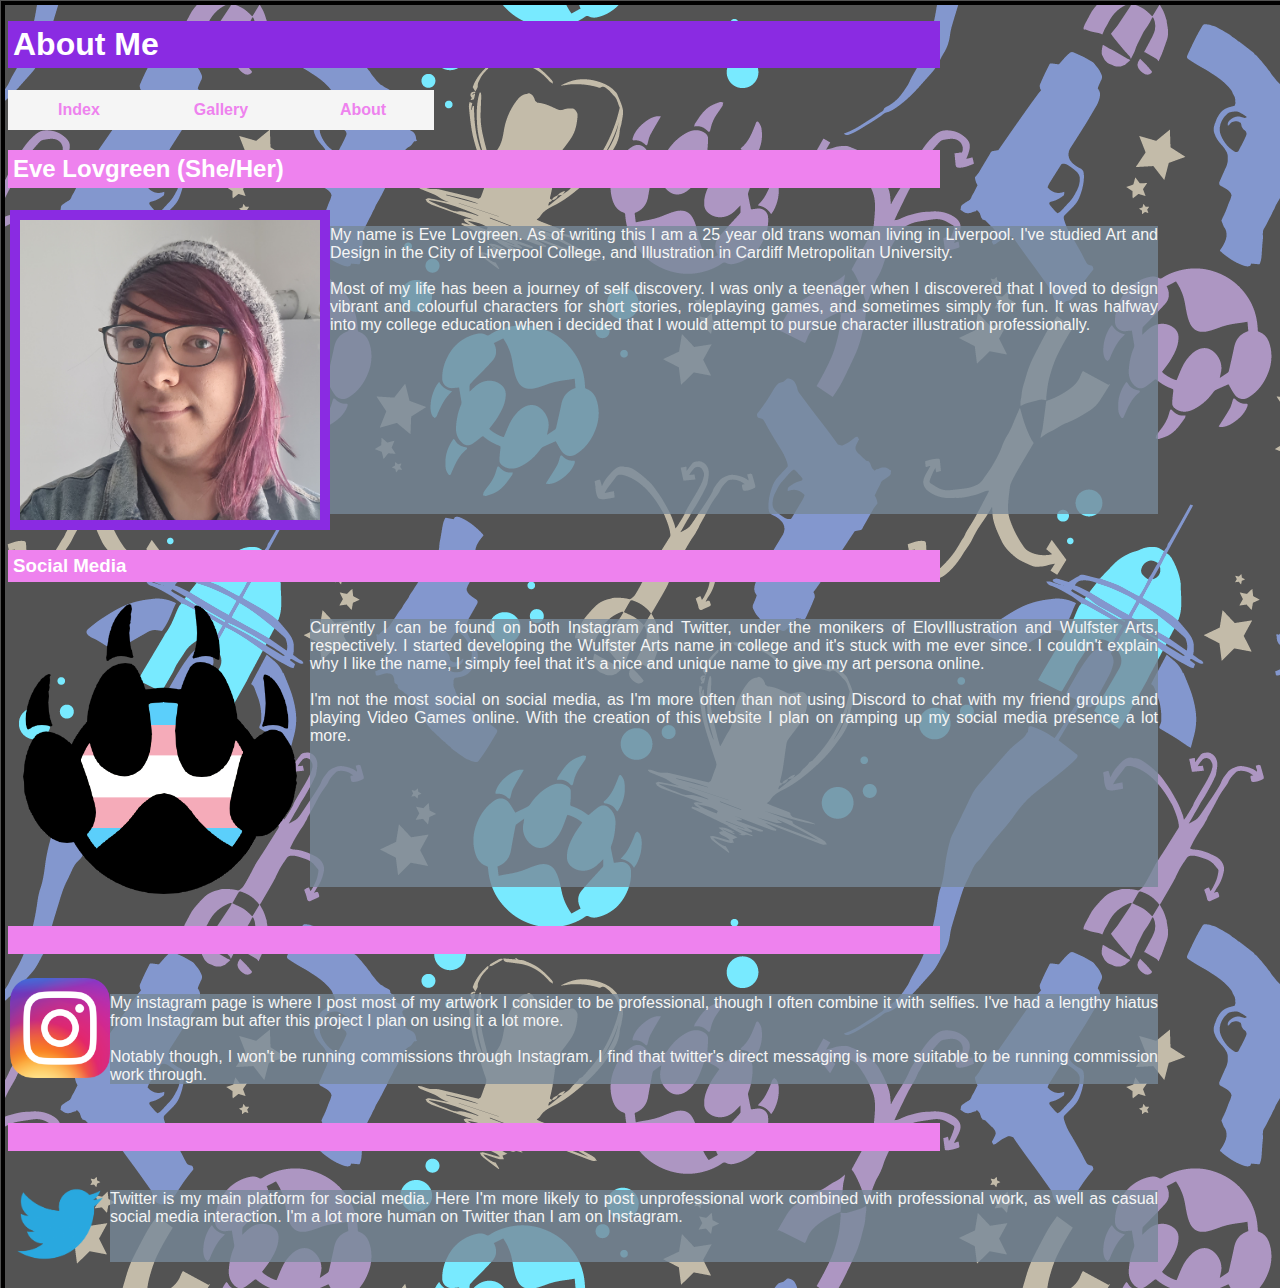
==== about.html @ c27a9fff "Add files via upload" ====
<!DOCTYPE html>
<html lang="en">
<head>
    <meta charset="UTF-8">
    <meta http-equiv="X-UA-Compatible" content="IE=edge">
    <meta name="viewport" content="width=device-width, initial-scale=1.0">
    <title>About Me</title>
    <link rel="stylesheet" type="text/css" href="stylesheet.css">
</head>
<body class="navaboutpage">
    <h1>About Me</h1>
    <div class="navclass">
        <a href="index.html" class="navbox">Index</a>
        <a href="content.html" class="navbox">Gallery</a>
        <a href="about.html" class="navbox">About</a>
    </div>
    <h2>Eve Lovgreen (She/Her)</h2>
    <div class="aboutspacing">
        <img class="galleryobject" src="images/selfportrait.jpg" width="300px">
        <p> My name is Eve Lovgreen. As of writing this I am a 25 year old trans woman living in Liverpool. I've studied Art and Design in the City of Liverpool College, and Illustration in Cardiff Metropolitan University.
        <br>
        <br>
        Most of my life has been a journey of self discovery. I was only a teenager when I discovered that I loved to design vibrant and colourful characters for short stories, roleplaying games, and sometimes simply for fun. It was halfway into my college education when i decided that I would attempt to pursue character illustration professionally.
        </p>
    </div>
    <div>
    <h3>Social Media</h3>
    <div class="aboutspacing">
        <img src="images/arts_logo_new.png" width="300px">
        <p>Currently I can be found on both Instagram and Twitter, under the monikers of ElovIllustration and Wulfster Arts, respectively. I started developing the Wulfster Arts name in college and it's stuck with me ever since. I couldn't explain why I like the name, I simply feel that it's a nice and unique name to give my art persona online.
        <br>
        <br>
        I'm not the most social on social media, as I'm more often than not using Discord to chat with my friend groups and playing Video Games online. With the creation of this website I plan on ramping up my social media presence a lot more.
        </p>

    </div>
    <h4> <a href="https://www.instagram.com/elovillustration/">Instagram - ElovIllustration</a></h4>
    <div class="aboutspacing">
        <a href="https://www.instagram.com/elovillustration/"><img src="images/instagramicon.png" width="100px"></a>
        <p>My instagram page is where I post most of my artwork I consider to be professional, though I often combine it with selfies. I've had a lengthy hiatus from Instagram but after this project I plan on using it a lot more.
        <br>
        <br>
        Notably though, I won't be running commissions through Instagram. I find that twitter's direct messaging is more suitable to be running commission work through.
        </p>
    </div>
    <h4><a href="https://twitter.com/WulfsterArts">Twitter - WulfsterArts</a> </h4>
    <div class="aboutspacing">
    <a href="https://twitter.com/WulfsterArts"><img src="images/twittericon.png" width="100px"></a>
    <p>Twitter is my main platform for social media. Here I'm more likely to post unprofessional work combined with professional work, as well as casual social media interaction. I'm a lot more human on Twitter than I am on Instagram.</p>
    </div>
</body>
</html>
---- stylesheet.css ----
body{
    color:whitesmoke;
    background-color:rgb(56, 56, 56);
    background-image:url(images/Darkswatch.jpg);
    font-family:Verdana, Geneva, Tahoma, sans-serif;
    width:90%;
    text-align:justify;
}
p{
    background-color:rgb(119, 136, 153, 0.8);
}

h1{
    display:flex;
    background-color:blueviolet;
    color:white;
    padding:5px;
    width:80%;
    
}
h2{
    display:flex;
    background-color:violet;
    color:white;
    padding:5px;
    width:80%;
    
}
h3{
    display:flex;
    background-color:violet;
    color:white;
    padding:5px;
    width:80%;
    
}
h4{
    display:flex;
    background-color:violet;
    color:white;
    padding:5px;
    width:80%;
    
}
h5{
    display:flex;
    background-color:violet;
    color:white;
    padding:5px;
    width:80%;
    
}
/* Gallery stuff */
.gallerytriptic{
    display: flex;
    justify-content:left;
    padding:5px;
}

.galleryobject{
    padding:10px;
    background-color: blueviolet;
}

.clicktoview{
    font-size: 0.9em;
    font-style:italic;
}

/* Navigation Boxes */
.navbox{
    display: flex;
    width: 120px;
    justify-content:center;
    font-family: Verdana, Geneva, Tahoma, sans-serif;
    font-weight:bold;
    color:blueviolet;
    background-color:whitesmoke;
    border-left: 1px solid whitesmoke;
    border-right: 1px solid whitesmoke;
    border-top: 1px solid whitesmoke;
    border-bottom: 1px solid whitesmoke;
    padding: 10px;
   }
.navclass:visited{
    color:blueviolet;
}
.navclass {
    display: flex;
    flex-direction: row;
    justify-content:left;
}

/* Other Page Backgrounds */
.navcontentpage{
    background-color:rgb(161, 161, 161);
    background-image: url(images/Whiteswatch.jpg);
}
.navaboutpage{
    background-color:rgb(83, 83, 83);
    background-image: url(images/whiteswatchalter.png);
}

/* Hyperlinks */
a:link{
    color:violet;
    text-decoration: none;
}
a:visited{
    color:blueviolet;
    text-decoration: none;
}
a:hover{
    color:pink;
    text-decoration: none;
}
a:active{
    color: rosybrown;
    text-decoration: none;
}

.aboutspacing{
    display:flex;
    justify-content:space-around;
    padding:2px;
}
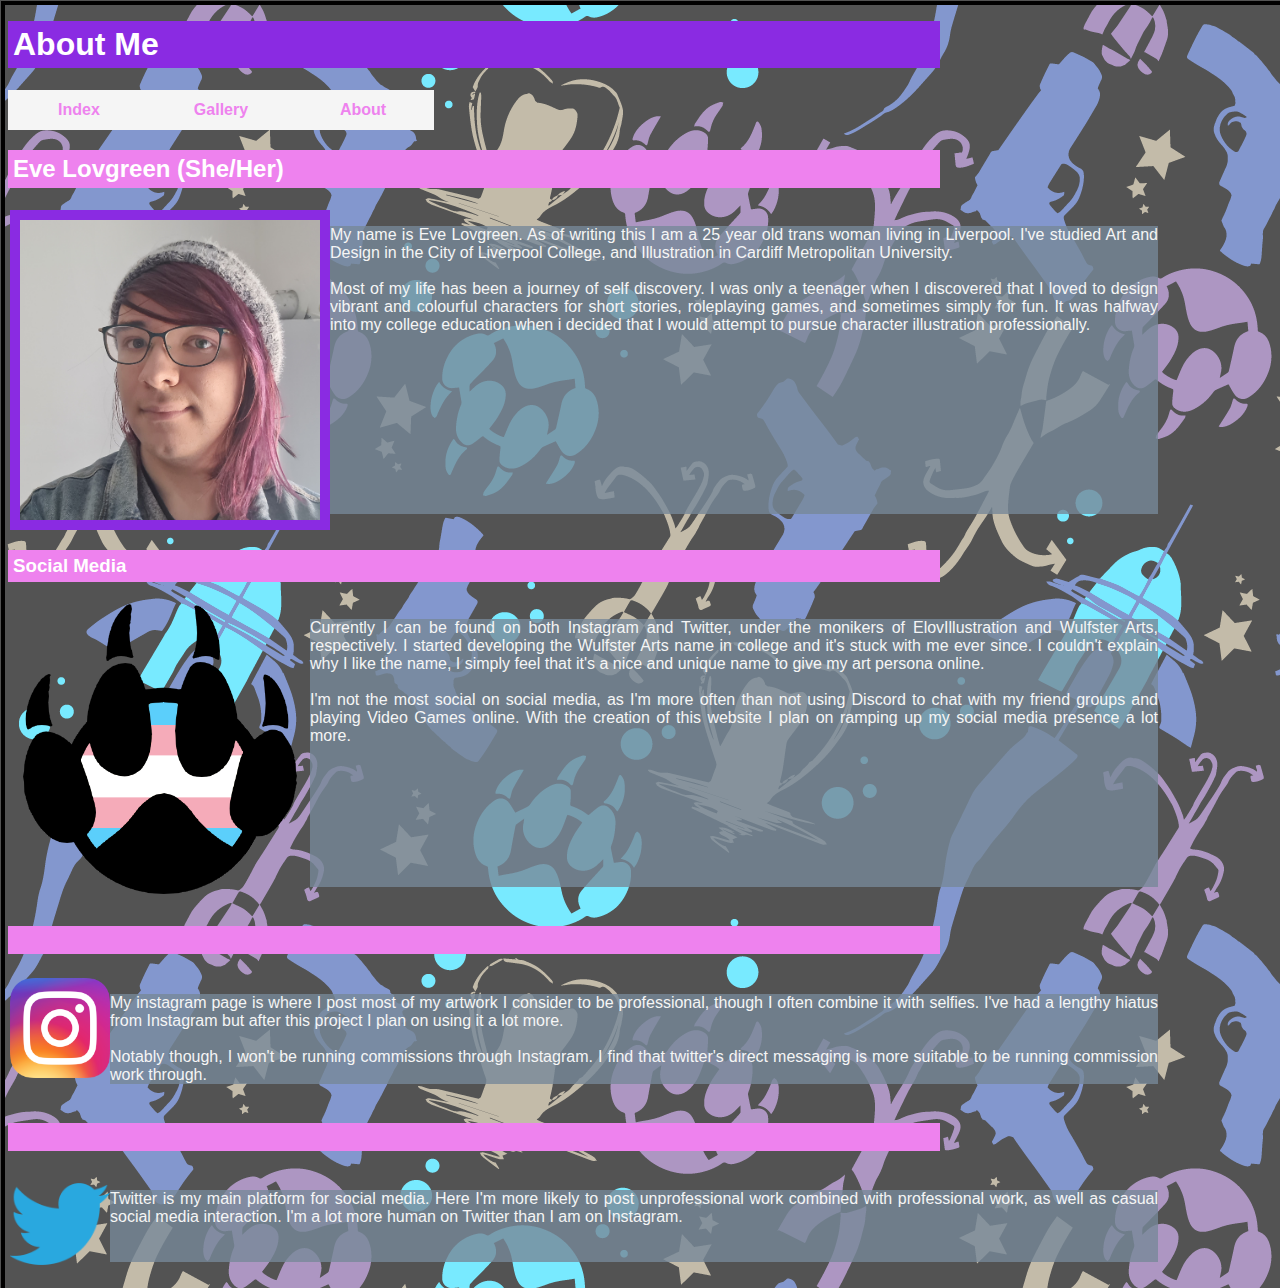
==== commit 43c687f5: "Add files via upload" ====
--- a/about.html
+++ b/about.html
@@ -16,7 +16,7 @@
     </div>
     <h2>Eve Lovgreen (She/Her)</h2>
     <div class="aboutspacing">
-        <img class="galleryobject" src="images/selfportrait.jpg" width="300px">
+        <img class="galleryobject" src="images/selfportrait.jpg" width="300px" alt="selfie of Eve Lovgreen">
         <p> My name is Eve Lovgreen. As of writing this I am a 25 year old trans woman living in Liverpool. I've studied Art and Design in the City of Liverpool College, and Illustration in Cardiff Metropolitan University.
         <br>
         <br>
@@ -26,7 +26,7 @@
     <div>
     <h3>Social Media</h3>
     <div class="aboutspacing">
-        <img src="images/arts_logo_new.png" width="300px">
+        <img src="images/arts_logo_new.png" width="300px" alt="logo of a wolf's paw with a trans flag inside of it">
         <p>Currently I can be found on both Instagram and Twitter, under the monikers of ElovIllustration and Wulfster Arts, respectively. I started developing the Wulfster Arts name in college and it's stuck with me ever since. I couldn't explain why I like the name, I simply feel that it's a nice and unique name to give my art persona online.
         <br>
         <br>
@@ -36,7 +36,7 @@
     </div>
     <h4> <a href="https://www.instagram.com/elovillustration/">Instagram - ElovIllustration</a></h4>
     <div class="aboutspacing">
-        <a href="https://www.instagram.com/elovillustration/"><img src="images/instagramicon.png" width="100px"></a>
+        <a href="https://www.instagram.com/elovillustration/"><img src="images/instagramicon.png" width="100px" alt="instagram logo"></a>
         <p>My instagram page is where I post most of my artwork I consider to be professional, though I often combine it with selfies. I've had a lengthy hiatus from Instagram but after this project I plan on using it a lot more.
         <br>
         <br>
@@ -45,7 +45,7 @@
     </div>
     <h4><a href="https://twitter.com/WulfsterArts">Twitter - WulfsterArts</a> </h4>
     <div class="aboutspacing">
-    <a href="https://twitter.com/WulfsterArts"><img src="images/twittericon.png" width="100px"></a>
+    <a href="https://twitter.com/WulfsterArts"><img src="images/twittericon.png" width="100px" alt="twitter logo"></a>
     <p>Twitter is my main platform for social media. Here I'm more likely to post unprofessional work combined with professional work, as well as casual social media interaction. I'm a lot more human on Twitter than I am on Instagram.</p>
     </div>
 </body>
--- a/stylesheet.css
+++ b/stylesheet.css
@@ -124,3 +124,16 @@
     justify-content:space-around;
     padding:2px;
 }
+
+.contactspacing{
+    display:flex;
+    justify-content:left;
+    padding:10px;
+}
+
+.excerpt{
+    display:flex;
+    text-align:center;
+    font-style:italic;
+    font-weight:bold;
+}